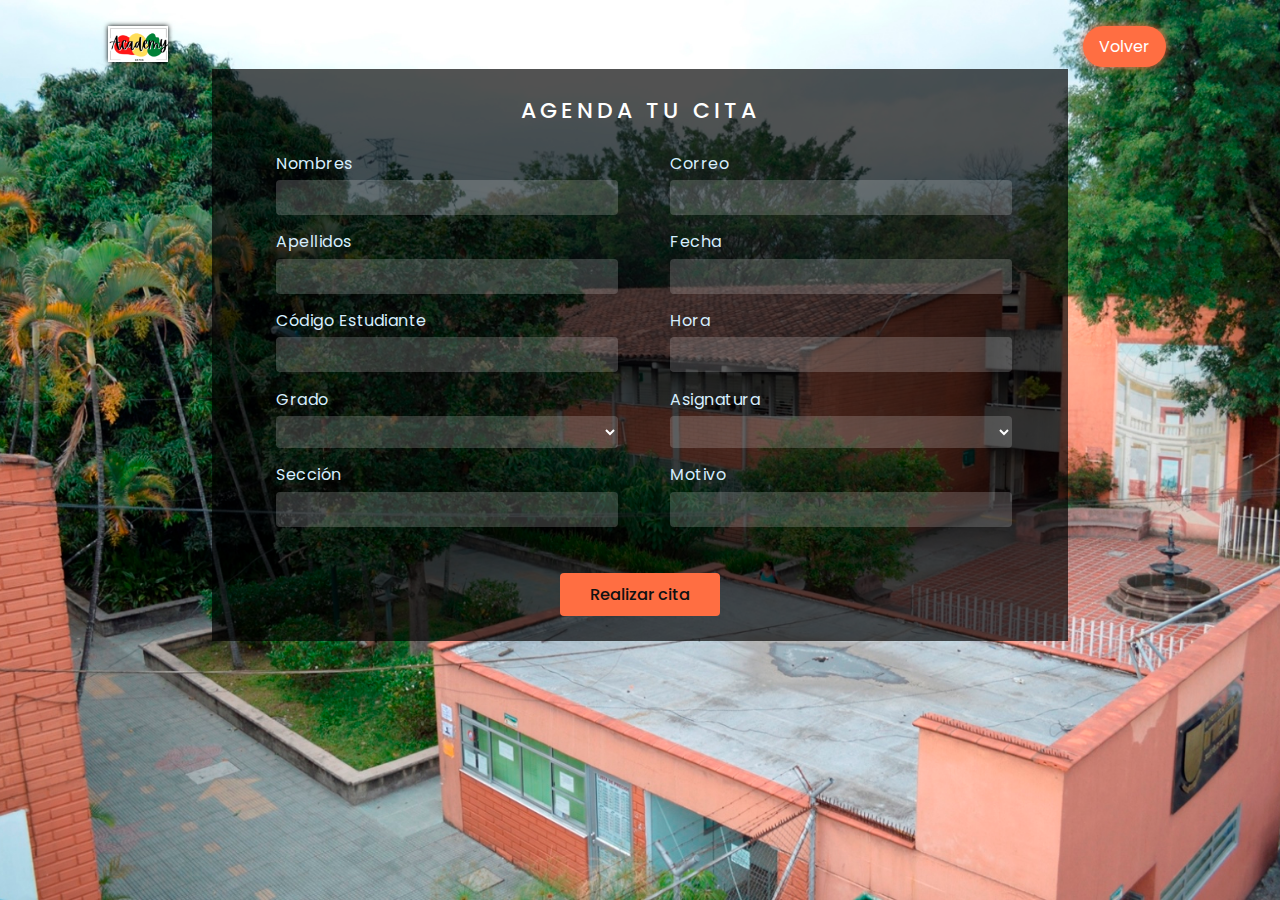
==== formularioCita/index.html @ 51dfebde "Sección Para Agendar Cita" ====
<!DOCTYPE HTML>
<html>

<head>
	<title>Agenda Tu Cita</title>
	<meta name="viewport" content="width=device-width, initial-scale=1">
	<meta http-equiv="Content-Type" content="text/html; charset=utf-8" />
	<script
		type="application/x-javascript"> addEventListener("load", function() { setTimeout(hideURLbar, 0); }, false); function hideURLbar(){ window.scrollTo(0,1); }
	</script>
	<!-- jQuery (necessary for Bootstrap's JavaScript plugins) -->
	<!-- Custom Theme files -->
	<link href="css/wickedpicker.css" rel="stylesheet" type='text/css' media="all" />
	<link href="css/style.css" rel='stylesheet' type='text/css' />
	<link rel="stylesheet" href="assets2/css/leadmark.css">
	<!--fonts-->
	<!-- <link href="//fonts.googleapis.com/css?family=Roboto:300,400,500,700" rel="stylesheet">
	<link href="//fonts.googleapis.com/css?family=Droid+Sans:400,700" rel="stylesheet"> -->
	<link href="https://fonts.googleapis.com/css2?family=Poppins&display=swap" rel="stylesheet">
	<!--//fonts-->
</head>

<body>
	<div class="navbar custom-navbar navbar-expand-md" id="navsito">
		<div class="container">
			<a class="navbar-brand" href="../index.php">
				<img src="../cosas/logo.png">
			</a>
		</div>
		
		<div>
			<a href="../index.php" class="ml-4 nav-link btn btn-primary btn-sm rounded">Volver</a>
		</div>
	</div>
	
	<!--background-->
	<!-- <h1>Agendar cita </h1> -->
	<div class="bg-agile">
		<div class="book-appointment">
			<h2>Agenda tu Cita</h2>
			
			<form action="#" method="post" name="formulario" id="formulario">
				<div id="resultados_ajax" class="gaps"></div>
				<div class="left-agileits-w3layouts same">
					<div class="gaps">
						<p>Nombres</p>
						<input type="text" name="nombres" placeholder="" required autofocus maxlength="20" oninput="if(this.value.length > this.maxLength) this.value = this.value.slice(0, this.maxLength);"/>
					</div>

					<div class="gaps">
						<p>Apellidos</p>
						<input type="text" name="apellidos" placeholder="" required maxlength="25" oninput="if(this.value.length > this.maxLength) this.value = this.value.slice(0, this.maxLength);"/>
					</div>

					<div class="gaps">
						<p>Código Estudiante</p>
						<input type="email" name="correo" placeholder="" required maxlength="40" oninput="if(this.value.length > this.maxLength) this.value = this.value.slice(0, this.maxLength);"/>
					</div>

					<div class="gaps">
						<p>Grado</p>
						<select class="form-control" name="grado" required>
							<option></option>
							<option value="8">8</option>
							<option value="9">9</option>
							<option value="10">10</option>
							<option value="11">11</option>
						</select>
					</div>

					<div class="gaps">
						<p>Sección</p>
						<input type="number" name="seccion" placeholder="" required maxlength="2" oninput="if(this.value.length > this.maxLength) this.value = this.value.slice(0, this.maxLength);"/>
					</div>
					
				</div>

				<div class="right-agileinfo same">
					<div class="gaps">
						<p>Correo</p>
						<input type="email" name="correo" placeholder="" required maxlength="40" oninput="if(this.value.length > this.maxLength) this.value = this.value.slice(0, this.maxLength);"/>
					</div>

					<div class="gaps">
						<p>Fecha</p>
						<input id="datepicker1" name="fechahoraCita" type="text" value="" onfocus="this.value = '';"
							onblur="if (this.value == '') {this.value = '';}" required autocomplete="off">
					</div>

					<div class="gaps">
						<p>Hora</p>
						<input type="text" id="timepicker" name="time" class="timepicker form-control" value="" autocomplete="off" required>
					</div>

					<div class="gaps">
						<p>Asignatura</p>
						<select class="form-control" name="asignatura" required>
							<option></option>
							<option value="Sociales">Sociales</option>
							<option value="Artes">Artes</option>
							<option value="Tecnologia">Tecnología</option>
							<option value="Politica">Política</option>
							<option value="Filosofia">Filosofía</option>
							<option value="Quimica">Química</option>
							<option value="Matematicas">Matemáticas</option>
							<option value="Edu.Fisica">Edu.Física</option>
							<option value="Ingles">Inglés</option>
							<option value="Español">Español</option>
							<option value="Fisica">Física</option>
							<option value="Emprendimiento">Emprendimiento</option>
							<option value="Religion">Religión</option>
							<option value="Etica">Ética</option>
						</select>
					</div>
					
					<div class="gaps">
						<p>Motivo</p>
						<textarea name="motivo" placeholder="" required></textarea>
					</div>
				</div>

				<div class="clear"></div>
				<input type="submit" value="Realizar cita">
			</form>
		</div>
	</div>

	<script type="text/javascript" src="js/jquery-2.1.4.min.js"></script>
	<script type="text/javascript" src="js/wickedpicker.js"></script>
	<script type="text/javascript">
		$('.timepicker').wickedpicker({ twentyFour: false });
	</script>

	<!-- Calendar -->

	<link rel="stylesheet" href="css/jquery-ui.css" />
	<script src="js/jquery-ui.js"></script>
	<script>
		$(function () {
			$("#datepicker,#datepicker1,#datepicker2,#datepicker3").datepicker();
		});
	</script>

	<!-- //Calendar -->
	
	<script>
		$("#appointment").submit(function (event) {
			var parametros = $(this).serialize();
			$.ajax({
				type: "POST",
				url: "enviar-mail.php",
				data: parametros,
				beforeSend: function (objeto) {
					$("#resultados_ajax").html("Enviando...");
				},
				success: function (datos) {
					$("#resultados_ajax").html(datos);
				}
			});
			event.preventDefault();
		});
	</script>

</body>
</html>
---- formularioCita/css/wickedpicker.css ----
.wickedpicker {
	-webkit-user-select: none;
	-moz-user-select: none;
	-ms-user-select: none;
	user-select: none;
	box-shadow: 0 0 0 1px rgba(14, 41, 57, 0.12), 0 2px 5px rgba(14, 41, 57, 0.44), inset 0 -1px 2px rgba(14, 41, 57, 0.15);
	background: #fefefe;
	margin: 0 auto;
	border-radius: 0.1px;
	width: 318px;
	height: 130px;
	font-size: 14px;
	display: none; 
}

span {
	color: #fff;
	font-family: 'Poppins', sans-serif;
}

.wickedpicker__title {
    background-image: -webkit-linear-gradient(top, #ffffff 0%, #f2f2f2 100%);
    background-image: linear-gradient(to bottom, #ffffff 0%, #f2f2f2 100%);
    position: relative;
    background: #f2f2f2;
    margin: 0 auto;
    border-bottom: 1px solid #e5e5e5;
    padding: 12px 11px 10px 15px;
    color: #4C4C4C;
    font-size: inherit; 
}

.wickedpicker__close {
    -webkit-transform: translateY(-25%);
    -moz-transform: translateY(-25%);
    -ms-transform: translateY(-25%);
    -o-transform: translateY(-25%);
    transform: translateY(-25%);
    position: absolute;
    top: 25%;
    right: 5px;
    color: #34495e;
    cursor: pointer; }
.wickedpicker__close:before {
    content: '\e802'; 
}
.wickedpicker__controls {
	background-color: #111313;
    line-height: normal;
    margin: 0; 
}
.wickedpicker__controls__control, .wickedpicker__controls__control--separator {
    vertical-align: middle;
    display: inline-block;
    font-size: inherit;
    margin: 0 auto;
    width: 35px;
    letter-spacing: 1.3px; 
}
.wickedpicker__controls__control-up, .wickedpicker__controls__control-down {
    color: #7bb2d6;
    position: relative;
    display: block;
    margin: 3px auto;
    font-size: 18px;
    cursor: pointer; 
}
.wickedpicker__controls__control-up:before {
    content: '\e800'; 
}
.wickedpicker__controls__control-down:after {
    content: '\e801'; 
}
.wickedpicker__controls__control--separator {
	width: 5px; 
}
.text-center, .wickedpicker__title, .wickedpicker__controls, .wickedpicker__controls__control, .wickedpicker__controls__control--separator, .wickedpicker__controls__control-up, .wickedpicker__controls__control-down {
	text-align: center; 
}
.hover-state {
	color: #0e85d4; 
}
@font-face {
	font-family: 'fontello';
	src: url("../fonts/fontello.eot?52602240");
	src: url("../fonts/fontello.eot?52602240#iefix") format("embedded-opentype"), url("../fonts/fontello.woff?52602240") format("woff"), url("../fonts/fontello.ttf?52602240") format("truetype"), url("../fonts/fontello.svg?52602240#fontello") format("svg");
	font-weight: normal;
	font-style: normal; 
}
.fontello:before, .wickedpicker__close:before, .wickedpicker__controls__control-up:before, .fontello-after:after, .wickedpicker__controls__control-down:after {
	font-family: 'fontello';
	font-style: normal;
	font-weight: normal;
	/* speak: none; */
	display: inline-block;
	text-decoration: inherit;
	width: 1em;
	margin-right: .2em;
	text-align: center;
	font-variant: normal;
	text-transform: none;
	line-height: 1em;
	margin-left: .2em;
	-webkit-font-smoothing: antialiased;
	-moz-osx-font-smoothing: grayscale; 
}



@media(max-width:991px){
	.wickedpicker {
		width: 309px;
	}
}
@media(max-width:900px){
	.wickedpicker {
		width: 274px;
	}
}

@media(max-width:768px){
	.wickedpicker {
		width: 270px;
	}
}
@media(max-width:736px){
	.wickedpicker {
		width: 256px;
	}
}
@media(max-width:667px){
	.wickedpicker {
		width: 223px;
		    height: 115px;
	}
	.wickedpicker__title {
		padding: 8px 11px 7px 15px;
	}
	.wickedpicker__controls {
		padding: 3px 0;
	}
}
@media(max-width:640px){
	.wickedpicker {
		width: 215px;
	}
}
@media(max-width:480px){
	.wickedpicker {
		width: 176px;
	}
}
@media(max-width:414px){
	.wickedpicker {
		width: 295px;
	}
}
@media(max-width:384px){
	.wickedpicker {
		width: 271px;
	}
}
@media(max-width:375px){
	.wickedpicker {
		width: 264px;
	}
}
@media(max-width:320px){
	.wickedpicker {
		width: 224px;
	}
}
---- formularioCita/css/style.css ----
/*--reset--*/
div,
span,
applet,
object,
iframe,
h1,
h2,
h3,
h4,
h5,
h6,
p,
blockquote,
pre,
a,
abbr,
acronym,
address,
big,
cite,
code,
del,
dfn,
em,
img,
ins,
kbd,
q,
s,
samp,
small,
strike,
strong,
sub,
sup,
tt,
var,
b,
u,
i,
dl,
dt,
dd,
ol,
nav ul,
nav li,
fieldset,
form,
label,
legend,
table,
caption,
tbody,
tfoot,
thead,
tr,
th,
td,
article,
aside,
canvas,
details,
embed,
figure,
figcaption,
footer,
header,
hgroup,
menu,
nav,
output,
ruby,
section,
summary,
time,
mark,
audio,
video {
	margin: 0;
	padding: 0;
	border: 0;
	font: inherit;
	vertical-align: baseline;
}

article,
aside,
details,
figcaption,
figure,
footer,
header,
hgroup,
menu,
nav,
section {
	display: block;
}

ol,
ul {
	list-style: none;
	margin: 0px;
	padding: 0px;
}

blockquote,
q {
	quotes: none;
}

blockquote:before,
blockquote:after,
q:before,
q:after {
	content: '';
	content: none;
}

table {
	border-collapse: collapse;
	border-spacing: 0;
}

/*--start editing from here--*/
a {
	text-decoration: none;
}

.txt-rt {
	text-align: right;
}

/* text align right */
.txt-lt {
	text-align: left;
}

/* text align left */
.txt-center {
	text-align: center;
}

/* text align center */
.float-rt {
	float: right;
}

/* float right */
.float-lt {
	float: left;
}

/* float left */
.clear {
	clear: both;
}

/* clear float */
.pos-relative {
	position: relative;
}

/* Position Relative */
.pos-absolute {
	position: absolute;
}

/* Position Absolute */
.vertical-base {
	vertical-align: baseline;
}

/* vertical align baseline */
.vertical-top {
	vertical-align: top;
}

/* vertical align top */
nav.vertical ul li {
	display: block;
}

/* vertical menu */
nav.horizontal ul li {
	display: inline-block;
}

/* horizontal menu */
img {
	max-width: 100%;
}

/*--end reset--*/

/*--NAV--*/

#navsito {
	display: flex;
	justify-content: space-between;
}

.navbar .navbar-brand img {
    width: 60px;
    box-shadow: 0px 0px 0.3rem black;
}

.navbar.custom-navbar {
    padding: 9px 88px;
	padding-bottom: 0px;
}

a {
    color: #ff6e42;
    text-decoration: none;
    background-color: transparent;
	border-radius: 50px !important;
}

.navbar.custom-navbar .nav-link {
    color: #fff;
    margin: 0 6px;
}

.navbar-expand-md .navbar-nav .nav-link {
    padding-right: 0.8rem;
    padding-left: 0.8rem;
}


.nav-link {
    display: block;
    padding: 0.5rem 1rem;
}

.btn-primary {
	color: #fff;
	background-color: #ff6e42;
	border-color: #ff6e42;
	box-shadow: 0px 0px 0.5rem #ff6e42;
}

.btn-primary:hover {
	color: #fff;
	background-color: #ff511c;
	border-color: #ff470f;
}


/*--NAV--*/

/* html, body {
	width: 100%;
	height: 100%;
} */


body {
	font-family: 'Poppins', sans-serif;
	font-size: 100%;
	background: url(../../cosas/sm.png)no-repeat center top;
	background-size: cover;
	-webkit-background-size: cover;
	-moz-background-size: cover;
	-o-background-size: cover;
	min-height: auto;
	background-attachment: fixed;
	margin: 17px 20px;
}

.bg-agile {
	width: 65%;
	margin: 0 auto;
}

h1 {
	font-size: 43px;
	font-weight: 700;
	text-transform: uppercase;
	color: #fff;
	word-spacing: 11px;
	letter-spacing: 6px;
	margin: 1.1em 0;
	text-align: center;
	font-family: 'Poppins', sans-serif;
}

/*--appointment--*/
.book-appointment h2 {
	text-align: center;
	font-size: 25px;
	color: #fff;
	text-transform: uppercase;
	margin-bottom: 1.5rem;
	font-weight: 500;
	letter-spacing: 4px;
	font-family: 'Poppins', sans-serif;
}

.book-appointment {
	background: rgba(0, 0, 0, 0.68);
	padding: 25px 30px;
}

.book-appointment input[type="text"],
.book-appointment input[type="number"],
.book-appointment input[type="date"],
.book-appointment input[type="time"],
.book-appointment input[type="email"],
.form-control,
textarea {
	width: 85%;
	color: #fff;
	outline: none;
	font-size: 0.9em;
	line-height: 25px;
	padding: 5px 10px;
	border: none;
	margin: .3em 0em 1em;
	font-family: 'Poppins', sans-serif;
	background: rgba(255, 255, 255, 0.18);
	border-radius: 4px;
}

/* number arrows */
input::-webkit-outer-spin-button,
input::-webkit-inner-spin-button {
	-webkit-appearance: none;
	margin: 0;
}

textarea {
	resize: none;
	height: 25px
}

/* .book-appointment select.form-control {
	outline: none;
	font-size: 0.9em;
	padding: 7px 10px;
	width: 89.5%;
	margin: 5px 0px 16px;
	border-radius: 0;
	background: rgba(127, 178, 212, 0.31);
	color: #fff;
	border: none;
	border-bottom: 2px solid #0b6fb2;
	font-family: 'Poppins', sans-serif;
} */

.book-appointment select.form-control option {
	background: #111;
}

input[type=submit] {
	display: block;
	border-radius: 4px;
	color: #111;
	margin: 0 auto;
	margin-top: 2em;
	padding: 9px 30px;
	font-size: 1.04em;
	cursor: pointer;
	border: 0;
	outline: none;
	background: #ff6e42;
	font-weight: 500;
	font-family: 'Poppins', sans-serif;
	transition: 0.4s all ease;
	-webkit-transition: 0.4s all ease;
	-moz-transition: 0.4s all ease;
	-o-transition: 0.4s all ease;
	-ms-transition: 0.4s all ease;
}

input[type=submit]:hover {
	background: #3498db;
	/* text-shadow: 0px 0px 0.1rem black; */
	transition: 0.4s all ease;
	-webkit-transition: 0.4s all ease;
	-moz-transition: 0.4s all ease;
	-o-transition: 0.4s all ease;
	-ms-transition: 0.4s all ease;
}

.arrows-reserve {
	position: relative;
	color: #EFA52C;
	font-size: 2em;
}

.arrows-reserve:before {
	content: '';
	position: absolute;
	bottom: 43%;
	left: 35.5%;
	background: #fff;
	width: 11%;
	height: 3px;
}

.arrows-reserve:after {
	content: '';
	position: absolute;
	bottom: 43%;
	right: 35.5%;
	background: #fff;
	width: 11%;
	height: 3px;
}

.left-agileits-w3layouts {
	width: 49%;
	float: left;
}

.right-agileinfo {
	width: 49%;
	float: left;
}

.book-appointment p {
	color: #d6eefe;
	font-size: 17px;
	letter-spacing: .5px;

}

.same {
	padding: 0px 4px;
}

.gaps {
	padding-left: 3em;
}

p.wickedpicker__title {
	font-family: 'Poppins', sans-serif;
	background: #ff6e42;
	color: #111;
	text-transform: uppercase;
	letter-spacing: .5px;
	font-weight: bold;
}

.wickedpicker__close {
	color: #111313;
}

/*--//appointment--*/

/* --copyright--*/
/* .copy.w3ls {
    margin: 2.2em 0em 0;
    text-align: center;
}
.copy p {
    color: #fff;
    font-size: 16px;
    letter-spacing: 1px;
    word-spacing: 2px;
}
.copy p a {
    color: #0b6fb2;
    text-decoration: none;
}
.copy p a:hover {
    color: #fff;
} */
/*--//copyright-- */

/*--responsive--*/
@media(max-width:1680px) {}

@media(max-width:1440px) {}

@media(max-width:1366px) {
	.gaps {
		padding-left: 2em;
	}

	.book-appointment input[type="text"],
	.book-appointment input[type="number"],
	.book-appointment input[type="date"],
	.book-appointment input[type="time"],
	.book-appointment input[type="email"],
	textarea {
		width: 90%;
	}

	.book-appointment select.form-control {
		width: 95.5%;
	}

	h1 {
		font-size: 35px;
	}

	.same {
		padding: 0px 2px;
	}

	.book-appointment p {
		font-size: 16px;
	}

	.book-appointment h2 {
		font-size: 22px;
	}

	input[type=submit] {
		margin-top: 1.5em;
		font-size: 1.02em;
	}

	/* body {
		min-height: 700px;
	} */
}

@media(max-width:1280px) {
	.bg-agile {
		width: 69%;
	}
}

@media(max-width:1080px) {
	.bg-agile {
		width: 77%;
	}

	.gaps {
		padding-left: 1.5em;
	}
}

@media(max-width:1050px) {
	h1 {
		font-size: 31px;
		margin: 1.3em 0;
	}
}

@media(max-width:1024px) {
	.book-appointment {
		padding: 40px 30px;
	}

	.book-appointment h2 {
		font-size: 21px;
		margin-bottom: 1.3em;
	}

	.book-appointment input[type="text"],
	.book-appointment input[type="number"],
	.book-appointment input[type="date"],
	.book-appointment input[type="time"],
	.book-appointment input[type="email"],
	textarea {
		margin: .3em 0em .7em;
	}

	.book-appointment select.form-control {
		margin: 5px 0px 9.5px;
	}

	h1 {
		margin: 1.2em 0;
	}

	body {
		min-height: 638px;
	}

	.copy.w3ls {
		margin: 2em 0em 0;
	}
}

@media(max-width:991px) {
	input[type=submit] {
		font-size: 1.01em;
		padding: 7px 20px;
	}

	.book-appointment select.form-control {
		width: 96.5%;
	}
}

@media(max-width:900px) {
	.book-appointment h2 {
		font-size: 18px;
		letter-spacing: 3px;
	}

	.book-appointment input[type="text"],
	.book-appointment input[type="number"],
	.book-appointment input[type="date"],
	.book-appointment input[type="time"],
	.book-appointment input[type="email"],
	textarea {
		line-height: 21px;
	}

	textarea {
		height: 21px;
	}

	.book-appointment select.form-control {
		padding: 5.4px 10px;
	}

	.book-appointment p {
		font-size: 14px;
	}

	.book-appointment {
		padding: 32px 30px;
	}

	h1 {
		font-size: 29px;
		letter-spacing: 5px;
	}

	.copy p {
		font-size: 14.4px;
	}

	.copy.w3ls {
		margin: 1.6em 0em 0;
	}

	body {
		min-height: 565px;
	}
}

@media(max-width:800px) {
	.bg-agile {
		width: 85%;
	}

	.same {
		padding: 0px 0px;
	}

	input[type=submit] {
		font-size: 0.9em;
		padding: 6px 18px;
	}
}

@media(max-width:768px) {
	body {
		min-height: 894.5px;
	}

	h1 {
		margin: 4em 0 2em;
	}

	.copy.w3ls {
		margin: 4em 0em 0;
	}
}

@media(max-width:767px) {
	h1 {
		margin: 1.2em 0;
	}

	.copy.w3ls {
		margin: 1.7em 0em 0;
	}

	.book-appointment select.form-control {
		padding: 5.4px 10px;
	}

	body {
		min-height: 565.7px;
	}
}

@media(max-width:736px) {
	.book-appointment select.form-control {
		width: 98%;
	}

}

@media(max-width:667px) {
	.gaps {
		padding-left: 1em;
	}

	.book-appointment p {
		font-size: 13px;
	}

	.book-appointment input[type="text"],
	.book-appointment input[type="number"],
	.book-appointment input[type="date"],
	.book-appointment input[type="time"],
	.book-appointment input[type="email"],
	textarea {
		margin: .3em 0em .8em;
	}

	.book-appointment select.form-control {
		margin: 5.2px 0px 11px;
	}

	.copy p {
		font-size: 14px;
	}

	h1 {
		margin: 1.4em 0;
		font-size: 26px;
	}

	body {
		min-height: 564.1px;
	}
}

@media(max-width:640px) {
	.book-appointment h2 {
		font-size: 16px;
	}

	input[type=submit] {
		margin-top: 1em;
	}

	h1 {
		margin: 1.7em 0 1em;
		font-size: 24px;
		letter-spacing: 4px;
	}

	.copy.w3ls {
		margin: 1.4em 1.5em 0;
	}

	.copy p {
		line-height: 28px;
	}

	body {
		min-height: 559.5px;
	}
}

@media(max-width:600px) {
	.bg-agile {
		width: 88%;
	}

	.book-appointment select.form-control {
		width: 99%;
	}
}

@media(max-width:568px) {
	.copy p {
		word-spacing: 0px;
	}

	.copy.w3ls {
		margin: 1.2em 1.5em 0;
	}

	h1 {
		margin: 1.7em 0 1.1em;
	}
}

@media(max-width:480px) {
	.left-agileits-w3layouts {
		width: 100%;
		float: none;
	}

	.right-agileinfo {
		width: 100%;
		float: none;
	}

	.gaps {
		padding-left: 0;
	}

	.book-appointment {
		padding: 35px 40px;
	}

	.book-appointment input[type="text"],
	.book-appointment input[type="number"],
	.book-appointment input[type="date"],
	.book-appointment input[type="time"],
	.book-appointment input[type="email"],
	textarea {
		width: 93.5%;
	}

	h1 {
		margin: 1.6em 0 1.1em;
		font-size: 22px;
		letter-spacing: 3px;
		word-spacing: 5px;
	}

	.bg-agile {
		width: 83%;
	}

	.book-appointment h2 {
		font-size: 15px;
		margin-bottom: 1em;
	}

	.copy p {
		line-height: 27px;
		font-size: 13px;
	}

	body {
		min-height: 809.5px;
	}
}

@media(max-width:414px) {
	h1 {
		margin: 2em 0 1.1em;
		font-size: 19px;
		letter-spacing: 2px;
		word-spacing: 3px;
	}

	.book-appointment h2 {
		font-size: 14px;
		margin-bottom: 1.5em;
		letter-spacing: 2.5px;
	}

	.book-appointment input[type="text"],
	.book-appointment input[type="number"],
	.book-appointment input[type="date"],
	.book-appointment input[type="time"],
	.book-appointment input[type="email"],
	textarea {
		width: 91.5%;
	}
}

@media(max-width:384px) {
	h1 {
		margin: 1.5em 1em 1em;
		line-height: 33px;
		font-size: 19px;
		letter-spacing: 3px;
	}

	.book-appointment {
		padding: 35px 32px;
	}

	.book-appointment select.form-control {
		width: 100%;
	}

	.wickedpicker {
		width: 241px;
	}

	input[type=submit] {
		padding: 5px 14px;
	}

	body {
		min-height: 850px;
	}
}

@media(max-width:375px) {
	.bg-agile {
		width: 86%;
	}

	.book-appointment input[type="text"],
	.book-appointment input[type="number"],
	.book-appointment input[type="date"],
	.book-appointment input[type="time"],
	.book-appointment input[type="email"],
	textarea {
		width: 91.8%;
	}
}

@media(max-width:320px) {
	.bg-agile {
		width: 91%;
	}

	.book-appointment h2 {
		letter-spacing: 2px;
	}

	h1 {
		margin: 1.3em 1em .5em;
		line-height: 30px;
		font-size: 18px;
		letter-spacing: 2px;
	}

	.book-appointment {
		padding: 35px 25px;
	}

	.book-appointment input[type="text"],
	.book-appointment input[type="number"],
	.book-appointment input[type="date"],
	.book-appointment input[type="time"],
	.book-appointment input[type="email"],
	textarea {
		width: 91%;
	}

	body {
		min-height: 855px;
	}

	.copy.w3ls {
		margin: 1.1em 1.5em 0;
	}
}

/*--responsive--*/
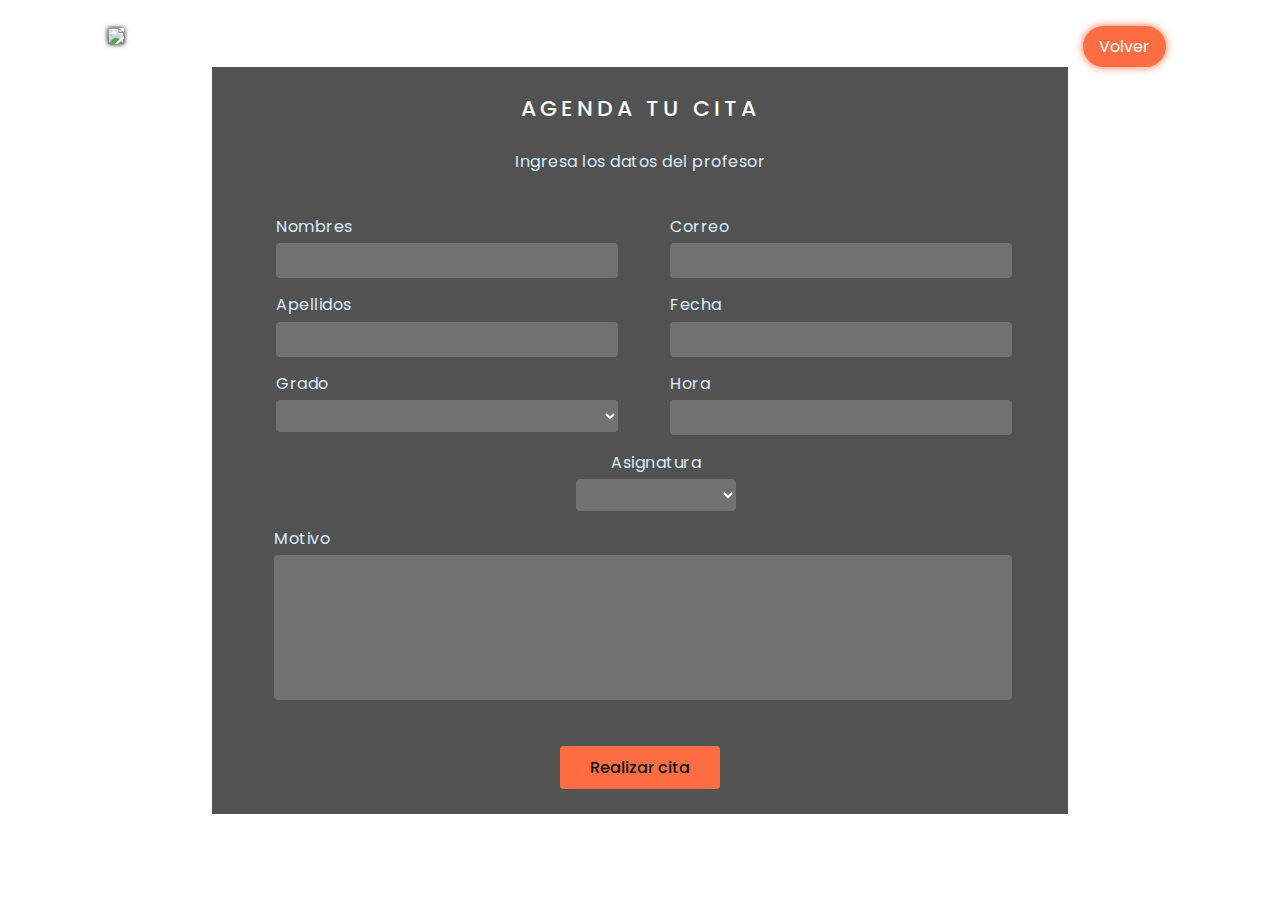
==== commit 03b4824f: "Cambios formulario y cambios generales" ====
--- a/formularioCita/index.html
+++ b/formularioCita/index.html
@@ -3,6 +3,7 @@
 
 <head>
 	<title>Agenda Tu Cita</title>
+	<link rel="shortcut icon" href="../cosas/Logo/ADfavi1.ico" type="image/x-icon">
 	<meta name="viewport" content="width=device-width, initial-scale=1">
 	<meta http-equiv="Content-Type" content="text/html; charset=utf-8" />
 	<script
@@ -18,6 +19,7 @@
 	<link href="//fonts.googleapis.com/css?family=Droid+Sans:400,700" rel="stylesheet"> -->
 	<link href="https://fonts.googleapis.com/css2?family=Poppins&display=swap" rel="stylesheet">
 	<!--//fonts-->
+	
 </head>
 
 <body>
@@ -38,8 +40,9 @@
 	<div class="bg-agile">
 		<div class="book-appointment">
 			<h2>Agenda tu Cita</h2>
+			<p style="text-align: center; margin-bottom: 5%;">Ingresa los datos del profesor</p>
 			
-			<form action="#" method="post" name="formulario" id="formulario">
+			<form action="./confirmacion.html" method="POST" name="formulario" id="formulario">
 				<div id="resultados_ajax" class="gaps"></div>
 				<div class="left-agileits-w3layouts same">
 					<div class="gaps">
@@ -52,10 +55,10 @@
 						<input type="text" name="apellidos" placeholder="" required maxlength="25" oninput="if(this.value.length > this.maxLength) this.value = this.value.slice(0, this.maxLength);"/>
 					</div>
 
-					<div class="gaps">
+					<!-- <div class="gaps">
 						<p>Código Estudiante</p>
-						<input type="email" name="correo" placeholder="" required maxlength="40" oninput="if(this.value.length > this.maxLength) this.value = this.value.slice(0, this.maxLength);"/>
-					</div>
+						<input type="number" name="correo" placeholder="" required maxlength="6" oninput="if(this.value.length > this.maxLength) this.value = this.value.slice(0, this.maxLength);"/>
+					</div> -->
 
 					<div class="gaps">
 						<p>Grado</p>
@@ -68,10 +71,10 @@
 						</select>
 					</div>
 
-					<div class="gaps">
+					<!-- <div class="gaps">
 						<p>Sección</p>
 						<input type="number" name="seccion" placeholder="" required maxlength="2" oninput="if(this.value.length > this.maxLength) this.value = this.value.slice(0, this.maxLength);"/>
-					</div>
+					</div> -->
 					
 				</div>
 
@@ -91,36 +94,35 @@
 						<p>Hora</p>
 						<input type="text" id="timepicker" name="time" class="timepicker form-control" value="" autocomplete="off" required>
 					</div>
-
-					<div class="gaps">
-						<p>Asignatura</p>
-						<select class="form-control" name="asignatura" required>
-							<option></option>
-							<option value="Sociales">Sociales</option>
-							<option value="Artes">Artes</option>
-							<option value="Tecnologia">Tecnología</option>
-							<option value="Politica">Política</option>
-							<option value="Filosofia">Filosofía</option>
-							<option value="Quimica">Química</option>
-							<option value="Matematicas">Matemáticas</option>
-							<option value="Edu.Fisica">Edu.Física</option>
-							<option value="Ingles">Inglés</option>
-							<option value="Español">Español</option>
-							<option value="Fisica">Física</option>
-							<option value="Emprendimiento">Emprendimiento</option>
-							<option value="Religion">Religión</option>
-							<option value="Etica">Ética</option>
-						</select>
-					</div>
-					
-					<div class="gaps">
-						<p>Motivo</p>
-						<textarea name="motivo" placeholder="" required></textarea>
-					</div>
+				</div>
+				<div class="gaps" style="text-align: center; display: flex; flex-direction: column; align-items: center;">
+					<p>Asignatura</p>
+					<select class="form-control" name="asignatura" required style="width: max-content;">
+						<option></option>
+						<option value="Sociales">Sociales</option>
+						<option value="Artes">Artes</option>
+						<option value="Tecnologia">Tecnología</option>
+						<option value="Politica">Política</option>
+						<option value="Filosofia">Filosofía</option>
+						<option value="Quimica">Química</option>
+						<option value="Matematicas">Matemáticas</option>
+						<option value="Edu.Fisica">Edu.Física</option>
+						<option value="Ingles">Inglés</option>
+						<option value="Español">Español</option>
+						<option value="Fisica">Física</option>
+						<option value="Emprendimiento">Emprendimiento</option>
+						<option value="Religion">Religión</option>
+						<option value="Etica">Ética</option>
+					</select>
+				</div>
+				<div class="gaps">
+					<p>Motivo</p>
+					<textarea name="motivo" placeholder="" required style="width: 94%; min-height: 15vh;"></textarea>
 				</div>
 
-				<div class="clear"></div>
-				<input type="submit" value="Realizar cita">
+	
+				<input type="submit"  value="Realizar cita">
+				
 			</form>
 		</div>
 	</div>
--- a/formularioCita/css/style.css
+++ b/formularioCita/css/style.css
@@ -239,6 +239,7 @@
 	background-color: #ff6e42;
 	border-color: #ff6e42;
 	box-shadow: 0px 0px 0.5rem #ff6e42;
+	transition: background 0.5s, border-color 0.5s;
 }
 
 .btn-primary:hover {
@@ -298,7 +299,23 @@
 	font-family: 'Poppins', sans-serif;
 }
 
+.tukiselect h2 {
+	text-align: center;
+	font-size: 28px;
+	color: #000;
+	text-transform: uppercase;
+	font-weight: 500;
+	margin-top: 1.5rem;
+	letter-spacing: 4px;
+	font-family: 'Poppins', sans-serif;
+}
+
 .book-appointment {
+	background: rgba(0, 0, 0, 0.68);
+	padding: 25px 30px;
+}
+
+.book-appointments {
 	background: rgba(0, 0, 0, 0.68);
 	padding: 25px 30px;
 }
@@ -330,6 +347,10 @@
 	margin: 0;
 }
 
+input[type=number]{
+	-moz-appearance: textfield;
+}
+
 textarea {
 	resize: none;
 	height: 25px
@@ -360,7 +381,7 @@
 	margin: 0 auto;
 	margin-top: 2em;
 	padding: 9px 30px;
-	font-size: 1.04em;
+	/* font-size: 1.04em; */
 	cursor: pointer;
 	border: 0;
 	outline: none;
@@ -375,7 +396,7 @@
 }
 
 input[type=submit]:hover {
-	background: #3498db;
+	background: #ff511c;
 	/* text-shadow: 0px 0px 0.1rem black; */
 	transition: 0.4s all ease;
 	-webkit-transition: 0.4s all ease;
@@ -435,6 +456,10 @@
 	padding-left: 3em;
 }
 
+.all-gap {
+	width: 90%;
+}
+
 p.wickedpicker__title {
 	font-family: 'Poppins', sans-serif;
 	background: #ff6e42;
@@ -939,5 +964,4 @@
 		margin: 1.1em 1.5em 0;
 	}
 }
-
 /*--responsive--*/